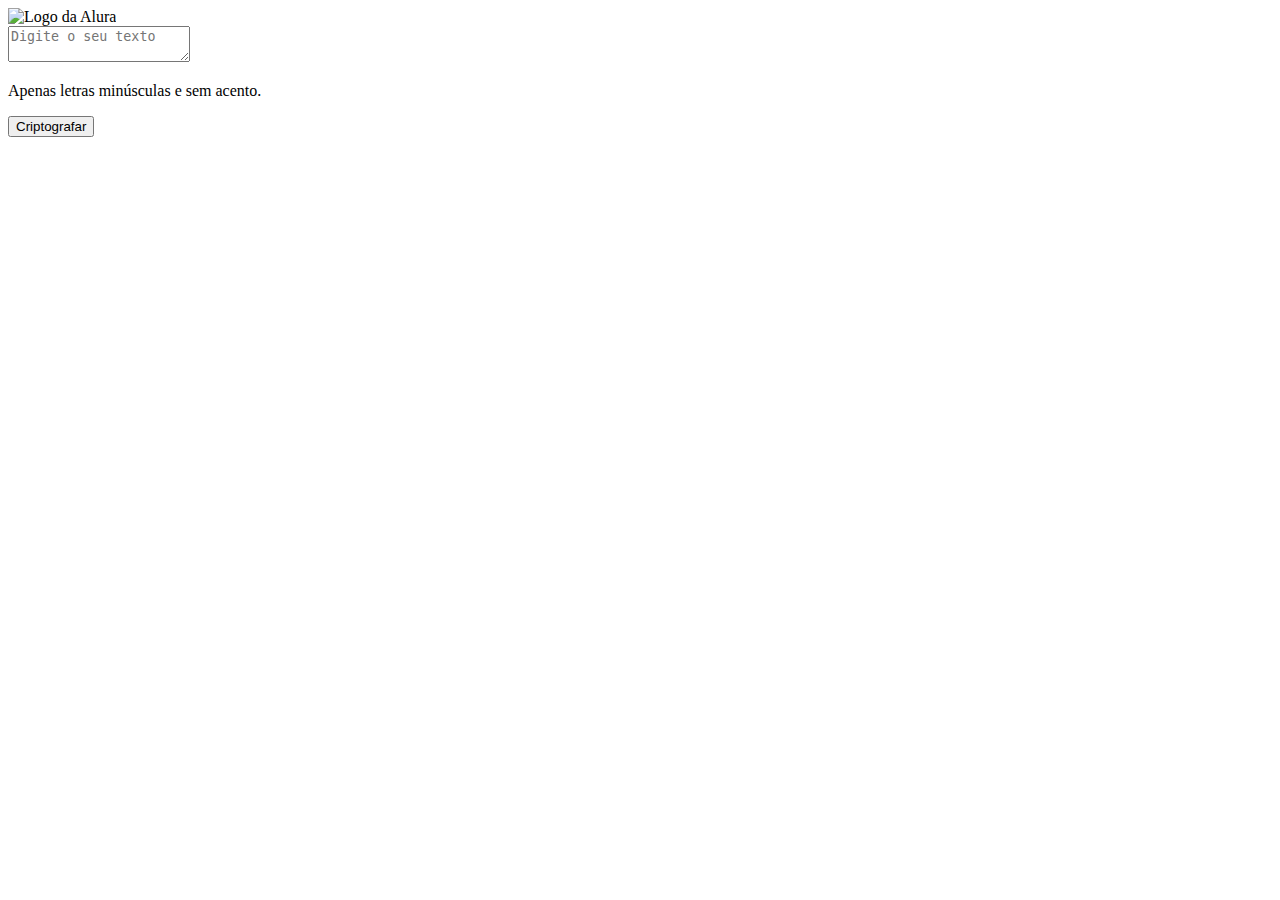
==== index.html @ ea7c7d71 "Preparando Html" ====
<!DOCTYPE html>
<html lang="pt-br">
<head>
    <meta charset="UTF-8">
    <meta name="viewport" content="width=device-width, initial-scale=1.0">
    <title>Decodificador de texto</title>
</head>
<body>
    <header>
        <img src="" alt="Logo da Alura">
    </header>
   <main class="main__container">
    <section class="section__main">
        <textarea class="section_main_input" placeholder="Digite o seu texto"></textarea>
        <div class="section_main_alert">
            <p id="errorMessage">Apenas letras minúsculas e sem acento.</p>
        </div>
        <div class="section_main_buttons">
            <input type="button" class="btn_criptografar" value="Criptografar">
            <iinput  type="button" class="btn_descriptografar" value="Descriptografar"></iinput>
        </div>
    </section>
    <section class="section_result">
        <div class="section_result_card" style="display: none;">
            <textarea class="section_result_output"></textarea>
            <input type="button" class="btn_copy" value="Coiar">
        </div>
    </section>
   </main>
</body>
</html>
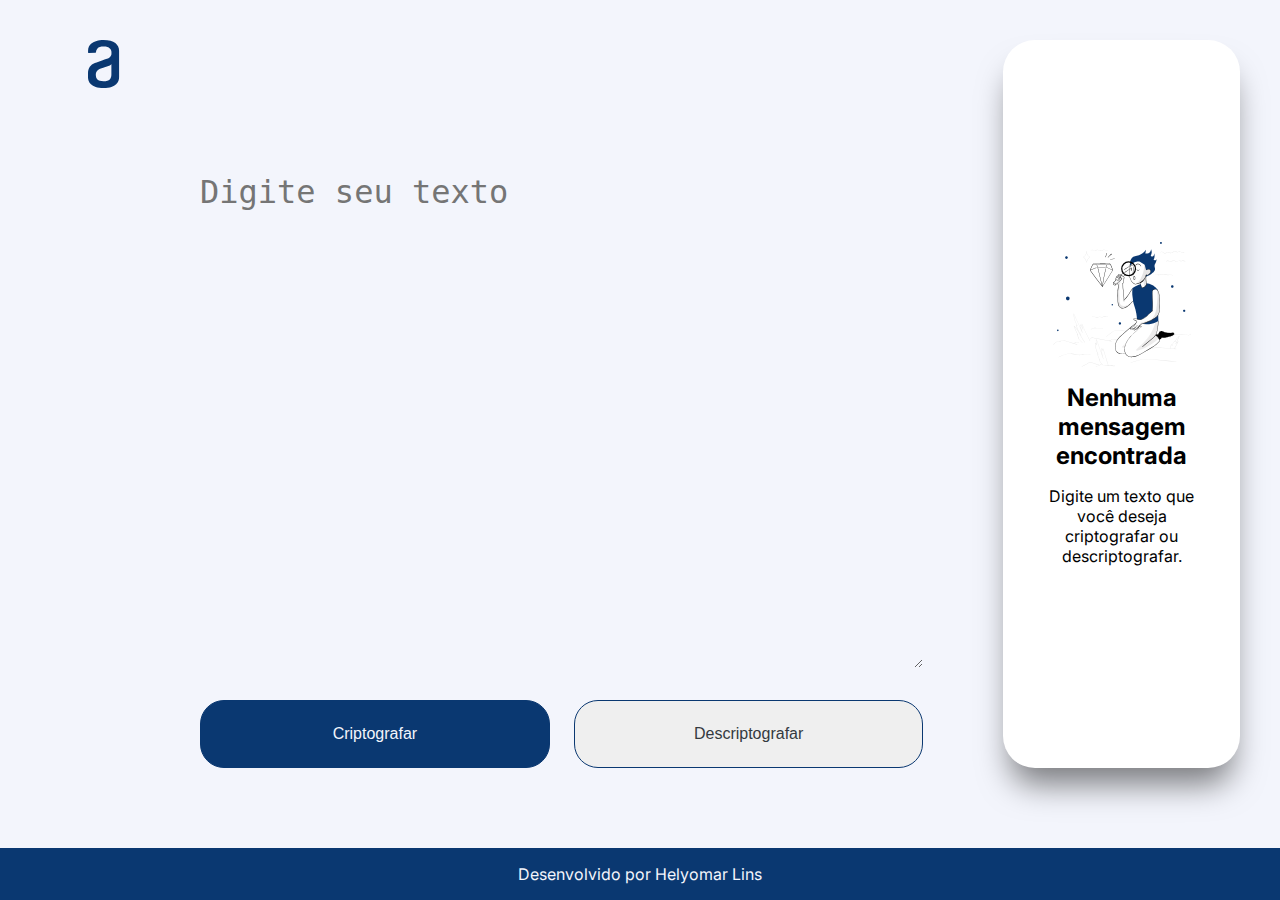
==== commit 2f39a903: "Adicionando css e Java script" ====
--- a/index.html
+++ b/index.html
@@ -2,30 +2,41 @@
 <html lang="pt-br">
 <head>
     <meta charset="UTF-8">
+    <meta http-equiv="X-UA-Compatible" content="ie=edge">
     <meta name="viewport" content="width=device-width, initial-scale=1.0">
     <title>Decodificador de texto</title>
+    <link rel="stylesheet" href="./assets/css/style.css">
 </head>
 <body>
-    <header>
-        <img src="" alt="Logo da Alura">
+    <header class="page-header">
+        <svg width="32" height="48" viewBox="0 0 32 48" fill="none" xmlns="http://www.w3.org/2000/svg">
+            <path fill-rule="evenodd" clip-rule="evenodd" d="M23.3958 23.6529C23.3524 23.9311 23.2466 24.1959 23.0863 24.4275C22.926 24.659 22.7154 24.8512 22.4703 24.9898C21.9766 25.3086 21.5447 25.468 21.1077 25.6274C20.177 25.9488 19.1974 26.2702 18.1613 26.643C17.0687 27.0157 16.0891 27.3885 15.215 27.6585C14.1249 28.0313 13.0888 28.3526 12.1041 28.7254C11.3633 29.0425 10.6674 29.4556 10.0345 29.9544C9.44584 30.4877 8.93212 31.0983 8.50734 31.7695C8.07027 32.515 7.79518 33.4766 7.79518 34.5975C7.79518 36.842 8.34022 38.5491 9.43289 39.6161C10.523 40.7396 12.5438 41.2718 15.5389 41.2718C18.5933 41.2718 20.6655 40.6856 21.7607 39.5107C22.8482 38.3357 23.3932 36.6826 23.3932 34.5487V23.6529H23.3958ZM15.5415 0C20.8891 0 24.815 1.01553 27.3217 3.09802C29.831 5.12908 31.0856 7.74119 31.0856 10.8366V37.2148C31.0856 38.2817 30.8696 39.4567 30.4891 40.737C30.1035 42.0225 29.3425 43.1949 28.1418 44.2592C26.9977 45.3313 25.4166 46.2389 23.3984 46.933C21.3802 47.6272 18.7629 48 15.5441 48C12.3304 48 9.70798 47.6272 7.69234 46.933C5.6767 46.2389 4.09298 45.3313 2.9489 44.2592C1.8846 43.3001 1.07834 42.089 0.604178 40.737C0.218532 39.4592 0 38.2843 0 37.2174V33.001C0 30.7565 0.599036 28.674 1.79968 26.8563C3.00032 24.9898 4.68945 23.7095 6.8722 22.9073C7.96229 22.5345 9.21693 22.1618 10.6335 21.681C12.0527 21.1976 13.3588 20.7169 14.6699 20.2927C15.9811 19.8633 17.1252 19.434 18.1048 19.0586C18.6959 18.8221 19.2963 18.6094 19.9044 18.421L20.8866 17.9402C21.2722 17.7268 21.6501 17.4055 22.0332 16.9787C22.4137 16.5545 22.7402 16.0737 23.0153 15.5389C23.306 14.9599 23.4557 14.3203 23.4524 13.6724V11.9627C23.4564 11.3361 23.3249 10.716 23.0667 10.145C22.8508 9.5023 22.4137 8.91612 21.8147 8.38393C21.2156 7.84917 20.3955 7.42239 19.416 7.09845C18.4338 6.78222 17.1278 6.62025 15.6521 6.62025C12.5977 6.62025 10.5795 7.21157 9.48945 8.43535C8.5639 9.50488 8.01885 10.8392 7.91087 12.3329C7.91087 12.6543 7.63835 12.8677 7.30927 12.8677L0.658168 12.9757C0.500177 12.9764 0.348309 12.9146 0.235632 12.8039C0.122956 12.6931 0.0585941 12.5423 0.0565613 12.3844V10.8418C0.0565613 9.3429 0.331655 7.95458 0.930691 6.62025C1.5323 5.28334 2.46042 4.16497 3.71248 3.20086C4.96711 2.24189 6.60482 1.44231 8.56647 0.907552C10.4767 0.26481 12.8214 0 15.5467 0H15.5415Z" fill="#0A3871"/>
+            </svg>
     </header>
-   <main class="main__container">
-    <section class="section__main">
-        <textarea class="section_main_input" placeholder="Digite o seu texto"></textarea>
-        <div class="section_main_alert">
-            <p id="errorMessage">Apenas letras minúsculas e sem acento.</p>
-        </div>
-        <div class="section_main_buttons">
-            <input type="button" class="btn_criptografar" value="Criptografar">
-            <iinput  type="button" class="btn_descriptografar" value="Descriptografar"></iinput>
-        </div>
-    </section>
-    <section class="section_result">
-        <div class="section_result_card" style="display: none;">
-            <textarea class="section_result_output"></textarea>
-            <input type="button" class="btn_copy" value="Coiar">
-        </div>
-    </section>
-   </main>
+    <main class="main-container">
+        <section class="section-main">
+            <textarea class="section-main-input" placeholder="Digite seu texto"></textarea>
+           
+            <div class="section-main-buttons">
+                <input class="btn-criptografar" type="button" value="Criptografar">
+                <input class="btn-descriptografar" type="button" value="Descriptografar">
+            </div>
+        </section>
+        <section class="section-result">
+            <div class="section-result-card" style="display: none;">
+                <textarea class="section-result-output" disabled></textarea>
+                <input class="btn-copy" type="button" value="Copiar">
+            </div>
+            <div class="section-result-start">
+                <img src="./assets/image/procurando-msg.svg" alt="Uma pessoa com lupa" width="80%">
+                <h2>Nenhuma mensagem encontrada</h2>
+                <p>Digite um texto que você deseja criptografar ou descriptografar.</p>
+            </div>
+        </section>
+    </main>
+    <footer class="page-footer">
+    <p>Desenvolvido por <a href="https://github.com/HelyomarLins" target="_blank">Helyomar Lins</a></p>
+    </footer>
 </body>
+<script src="./assets/js/scripts.js"></script>
 </html>--- a/assets/css/style.css
+++ b/assets/css/style.css
@@ -0,0 +1,226 @@
+@import url('https://fonts.googleapis.com/css2?family=Inter:wght@300;400;600;700&display=swap');
+
+/* Definição de cores e fontes */
+:root {
+  --main-color: #F3F5Fc;
+  --secondary-color: #FFFFFF;
+  --tertiary-color: #0A3871;
+  --quaternary-color: #D8DFE8;
+  --title-color: #343A40;
+  --text-color: #495057;
+
+  --main-font: "Inter", sans-serif;
+}
+
+/* Reset de margens e paddings */
+* {
+  margin: 0;
+  padding: 0;
+  outline: none;
+  box-sizing: border-box;
+}
+
+/* Configurações gerais do corpo da página*/
+body {
+  display: grid;
+  grid-template-areas:
+    "header main"
+    "footer footer";
+  grid-template-columns: 7.5rem auto;
+  grid-template-rows: auto max-content;
+  width: 100%;
+  height: 100vh;
+  gap: 2.5rem;
+  background-color: var(--main-color);
+  font-family: var(--main-font);
+}
+
+/* Configurações para todas as textareas*/
+textarea {
+  background: transparent;
+  width: 100%;
+  height: 100%;
+  border: none;
+}
+
+/* Configurações para todos os botões*/
+input[type="button"] {
+    width: 100%;
+    padding: 1.5rem;
+    border-radius: 1.5rem;
+    border: 1px solid var(--tertiary-color);
+    font-size: 1rem;
+    cursor: pointer;
+    color: var(--title-color);
+}
+
+/* Configurações do cabeçalho da página*/ 
+.page-header,
+.main-container {
+    padding: 2.5rem;
+}
+
+/* Configurações do cabeçalho da página*/ 
+.page-header {
+    grid-area: header;
+    display: flex;
+    flex-direction: column;
+    align-items: center;
+    margin-left: 4rem;
+}
+
+/* Configurações da imagem do cabeçalho*/  
+.page-header img {
+    width: 2rem;
+}
+
+/* Configurações do container principal*/  
+.main-container {
+    grid-area: main;
+    display: flex;
+    flex-direction: row;
+    gap: 5rem;
+    height: 100%;
+}
+
+/* Configurações da seção principal*/  
+.section-main {
+    width: 100%;
+    display: flex;
+    flex-direction: column;
+    gap: 2rem;
+}
+
+/* Configurações da textarea da seção principal*/  
+.section-main textarea {
+    margin-top: 8rem;
+    height: 100%;
+    font-size: 2rem;
+    color: var(--tertiary-color);
+    line-height: 150%;
+}
+
+/* Configurações dos botões da seção principal*/  
+.section-main-buttons {
+    display: flex;
+    align-items: center;
+    justify-content: space-between;
+    gap: 1.5rem;
+}
+
+/* Configurações do primeiro botão da seção principal*/  
+.section-main-buttons input[type="button"]:first-child {
+  color: var(--main-color);
+  background-color: var(--tertiary-color);
+}
+
+/* Configurações da seção de resultados*/  
+.section-result {
+  display: flex;
+  align-items: center;
+  justify-content: center;
+  height: 100%;
+  width: 30%;
+  padding: 2rem;
+  border-radius: 2rem;
+  background: var(--secondary-color);
+  box-shadow: 0rem 1.5rem 2rem -0.5rem rgba(0, 0, 0, 0.5);
+}
+
+/* Configurações do alerta da seção principal*/  
+.section-main-alert {
+  display: flex;
+  align-items: center;
+  gap: 0.5rem;
+}
+
+/* Configurações do parágrafo do alerta da seção principal*/  
+.section-main-alert p {
+    font-size: 0.75rem;
+  line-height: 1rem;
+  color: var(--text-color);
+}
+
+/* Configurações da seção de resultados*/  
+.section-result-start,
+.section-result-card {
+    display: flex;
+  flex-direction: column;
+  align-items: center;
+  text-align: center;
+  gap: 1rem;
+}
+
+/* Configurações do card de resultados*/  
+.section-result-card {
+    width: 100%;
+    height: 100%;
+}
+
+/* Configurações da textarea do card de resultados*/  
+.section-result-card textarea {
+    font-size: 1.5rem;
+  color: var(--text-color);
+  line-height: 150%;
+}
+
+/* Configurações do rodapé da página */ 
+.page-footer {
+  grid-area: footer;
+  width: 100%;
+  height: max-content;
+  padding: 1rem;
+  color: var(--main-color);
+  background-color: var(--tertiary-color);
+  text-align: center;
+  font-family: var(--secondary-font);
+  font-size: 1rem;
+  font-weight: 400;
+}
+
+/* Configurações do link do rodapé */ 
+.page-footer a {
+    text-decoration: none;
+    color: var(--main-color);
+}
+
+/* Configurações de responsividade para telas menores */ 
+@media only screen and (max-width: 992px) {
+    body {
+    grid-template-areas: "header" "main" "footer";
+    grid-template-rows: max-content auto max-content;
+    grid-template-columns: auto;
+}
+
+  .page-header {
+    align-items: flex-start;
+    padding: 1rem 0.5rem 0 1rem;
+    margin-left: 0;
+  }
+
+  .main-container {
+    flex-direction: column;
+    padding: 1rem;
+    gap: 2rem;
+  }
+  .section-main {
+    gap: 1rem;
+  }
+
+  .section-main textarea {
+    margin-top: 2.5rem;
+    min-height: 15rem;
+    height: 100%;
+  }
+
+  .section-main-buttons {
+    flex-direction: column;
+  }
+  
+  .section-result {
+      width: 100%;
+  }
+  .section-result-start img {
+      display: none;
+    }
+}
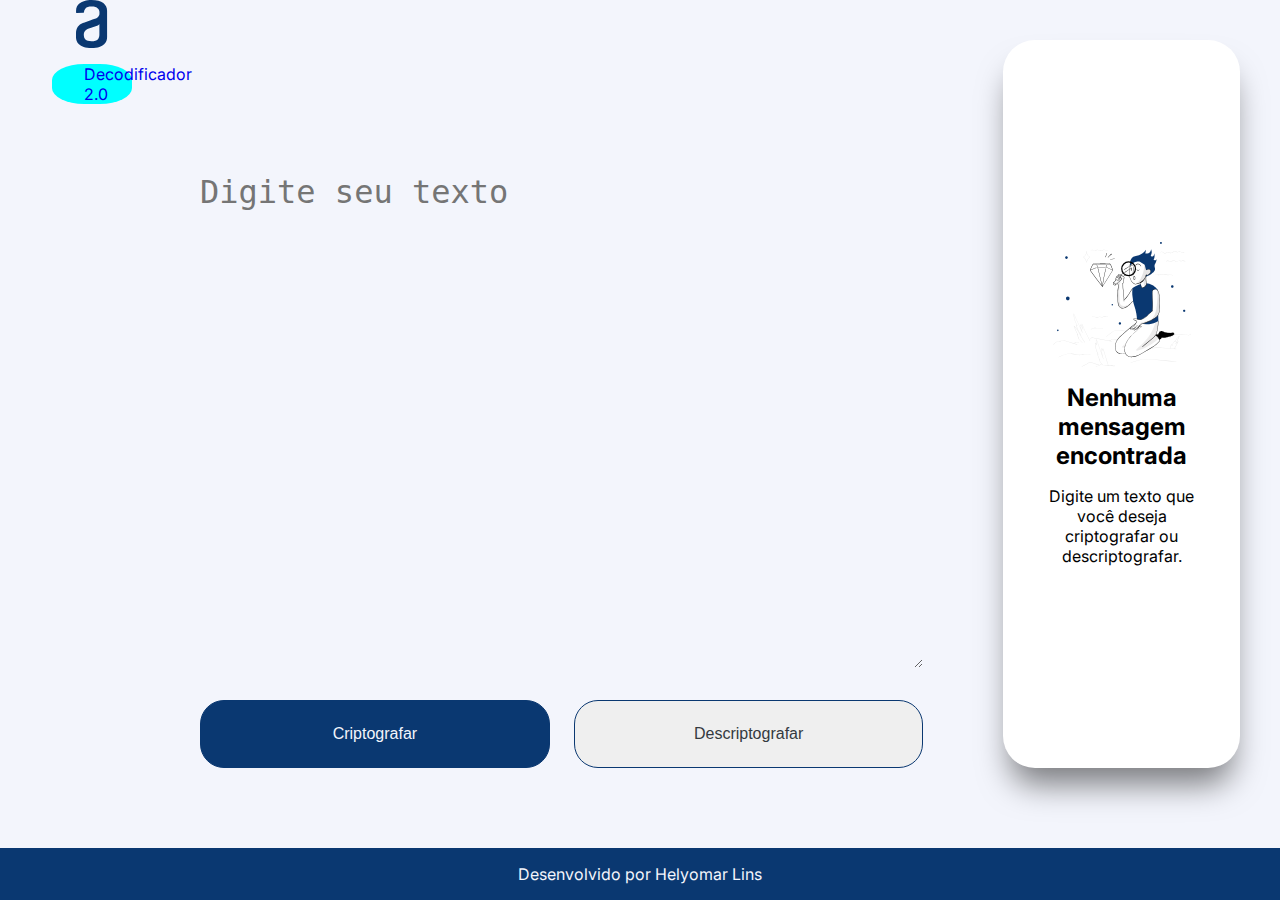
==== commit b2218d81: "Trabalho concluido" ====
--- a/index.html
+++ b/index.html
@@ -11,7 +11,8 @@
     <header class="page-header">
         <svg width="32" height="48" viewBox="0 0 32 48" fill="none" xmlns="http://www.w3.org/2000/svg">
             <path fill-rule="evenodd" clip-rule="evenodd" d="M23.3958 23.6529C23.3524 23.9311 23.2466 24.1959 23.0863 24.4275C22.926 24.659 22.7154 24.8512 22.4703 24.9898C21.9766 25.3086 21.5447 25.468 21.1077 25.6274C20.177 25.9488 19.1974 26.2702 18.1613 26.643C17.0687 27.0157 16.0891 27.3885 15.215 27.6585C14.1249 28.0313 13.0888 28.3526 12.1041 28.7254C11.3633 29.0425 10.6674 29.4556 10.0345 29.9544C9.44584 30.4877 8.93212 31.0983 8.50734 31.7695C8.07027 32.515 7.79518 33.4766 7.79518 34.5975C7.79518 36.842 8.34022 38.5491 9.43289 39.6161C10.523 40.7396 12.5438 41.2718 15.5389 41.2718C18.5933 41.2718 20.6655 40.6856 21.7607 39.5107C22.8482 38.3357 23.3932 36.6826 23.3932 34.5487V23.6529H23.3958ZM15.5415 0C20.8891 0 24.815 1.01553 27.3217 3.09802C29.831 5.12908 31.0856 7.74119 31.0856 10.8366V37.2148C31.0856 38.2817 30.8696 39.4567 30.4891 40.737C30.1035 42.0225 29.3425 43.1949 28.1418 44.2592C26.9977 45.3313 25.4166 46.2389 23.3984 46.933C21.3802 47.6272 18.7629 48 15.5441 48C12.3304 48 9.70798 47.6272 7.69234 46.933C5.6767 46.2389 4.09298 45.3313 2.9489 44.2592C1.8846 43.3001 1.07834 42.089 0.604178 40.737C0.218532 39.4592 0 38.2843 0 37.2174V33.001C0 30.7565 0.599036 28.674 1.79968 26.8563C3.00032 24.9898 4.68945 23.7095 6.8722 22.9073C7.96229 22.5345 9.21693 22.1618 10.6335 21.681C12.0527 21.1976 13.3588 20.7169 14.6699 20.2927C15.9811 19.8633 17.1252 19.434 18.1048 19.0586C18.6959 18.8221 19.2963 18.6094 19.9044 18.421L20.8866 17.9402C21.2722 17.7268 21.6501 17.4055 22.0332 16.9787C22.4137 16.5545 22.7402 16.0737 23.0153 15.5389C23.306 14.9599 23.4557 14.3203 23.4524 13.6724V11.9627C23.4564 11.3361 23.3249 10.716 23.0667 10.145C22.8508 9.5023 22.4137 8.91612 21.8147 8.38393C21.2156 7.84917 20.3955 7.42239 19.416 7.09845C18.4338 6.78222 17.1278 6.62025 15.6521 6.62025C12.5977 6.62025 10.5795 7.21157 9.48945 8.43535C8.5639 9.50488 8.01885 10.8392 7.91087 12.3329C7.91087 12.6543 7.63835 12.8677 7.30927 12.8677L0.658168 12.9757C0.500177 12.9764 0.348309 12.9146 0.235632 12.8039C0.122956 12.6931 0.0585941 12.5423 0.0565613 12.3844V10.8418C0.0565613 9.3429 0.331655 7.95458 0.930691 6.62025C1.5323 5.28334 2.46042 4.16497 3.71248 3.20086C4.96711 2.24189 6.60482 1.44231 8.56647 0.907552C10.4767 0.26481 12.8214 0 15.5467 0H15.5415Z" fill="#0A3871"/>
-            </svg>
+        </svg>
+        <a href="index2.0.html">Decodificador 2.0</a>
     </header>
     <main class="main-container">
         <section class="section-main">
--- a/assets/css/style.css
+++ b/assets/css/style.css
@@ -55,8 +55,18 @@
 }
 
 /* Configurações do cabeçalho da página*/ 
-.page-header,
-.main-container {
+.page-header a{
+  text-decoration: none;
+  margin-top: 1rem;
+  width: 5rem;
+  padding-inline-start: 2rem;
+  background-color: aqua;
+  border-radius: 40%;
+  
+
+}
+.main-container,
+.pageheader {
     padding: 2.5rem;
 }
 
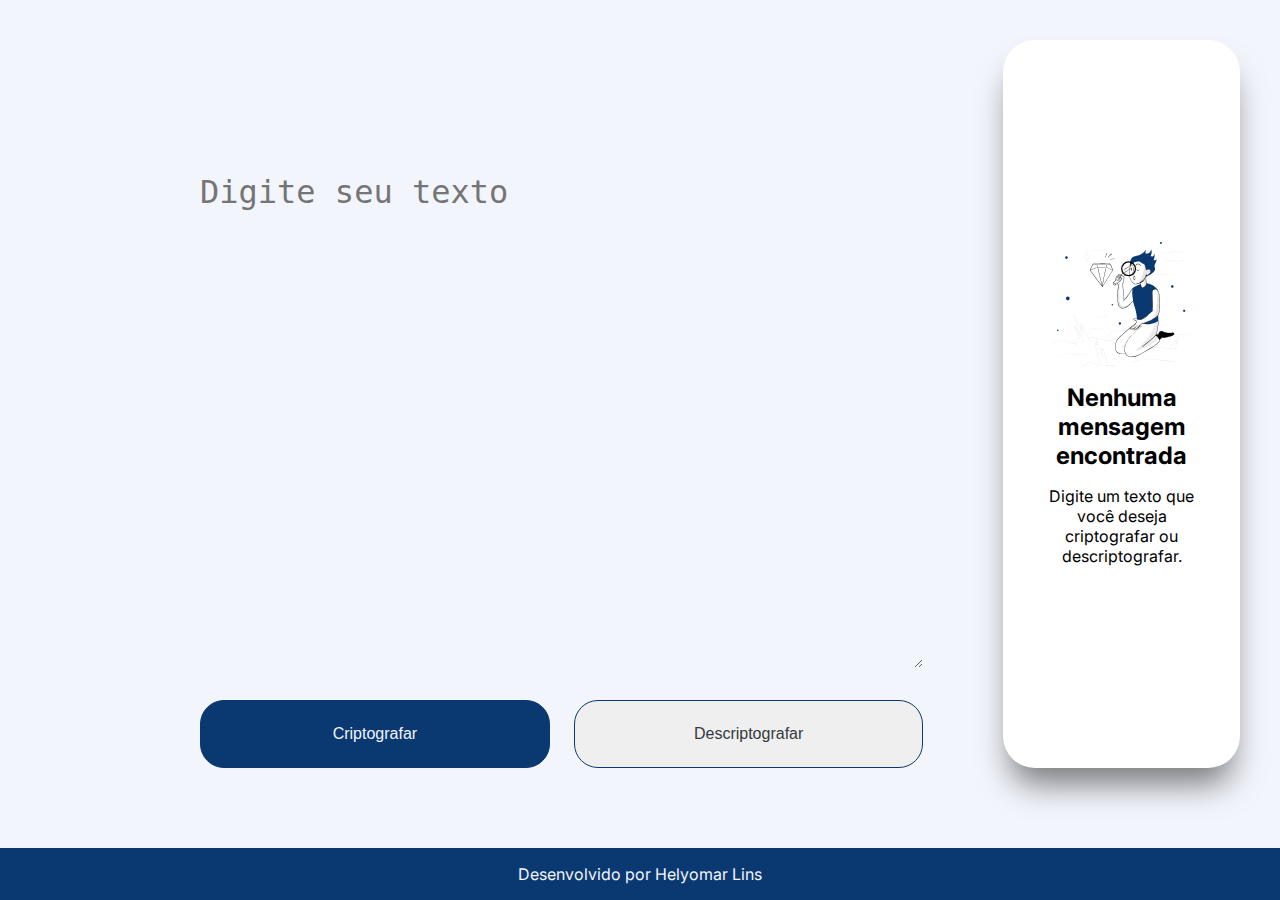
==== commit 8c2257f1: "Corrigindo códigos" ====
--- a/index.html
+++ b/index.html
@@ -9,20 +9,18 @@
 </head>
 <body>
     <header class="page-header">
-        <svg width="32" height="48" viewBox="0 0 32 48" fill="none" xmlns="http://www.w3.org/2000/svg">
-            <path fill-rule="evenodd" clip-rule="evenodd" d="M23.3958 23.6529C23.3524 23.9311 23.2466 24.1959 23.0863 24.4275C22.926 24.659 22.7154 24.8512 22.4703 24.9898C21.9766 25.3086 21.5447 25.468 21.1077 25.6274C20.177 25.9488 19.1974 26.2702 18.1613 26.643C17.0687 27.0157 16.0891 27.3885 15.215 27.6585C14.1249 28.0313 13.0888 28.3526 12.1041 28.7254C11.3633 29.0425 10.6674 29.4556 10.0345 29.9544C9.44584 30.4877 8.93212 31.0983 8.50734 31.7695C8.07027 32.515 7.79518 33.4766 7.79518 34.5975C7.79518 36.842 8.34022 38.5491 9.43289 39.6161C10.523 40.7396 12.5438 41.2718 15.5389 41.2718C18.5933 41.2718 20.6655 40.6856 21.7607 39.5107C22.8482 38.3357 23.3932 36.6826 23.3932 34.5487V23.6529H23.3958ZM15.5415 0C20.8891 0 24.815 1.01553 27.3217 3.09802C29.831 5.12908 31.0856 7.74119 31.0856 10.8366V37.2148C31.0856 38.2817 30.8696 39.4567 30.4891 40.737C30.1035 42.0225 29.3425 43.1949 28.1418 44.2592C26.9977 45.3313 25.4166 46.2389 23.3984 46.933C21.3802 47.6272 18.7629 48 15.5441 48C12.3304 48 9.70798 47.6272 7.69234 46.933C5.6767 46.2389 4.09298 45.3313 2.9489 44.2592C1.8846 43.3001 1.07834 42.089 0.604178 40.737C0.218532 39.4592 0 38.2843 0 37.2174V33.001C0 30.7565 0.599036 28.674 1.79968 26.8563C3.00032 24.9898 4.68945 23.7095 6.8722 22.9073C7.96229 22.5345 9.21693 22.1618 10.6335 21.681C12.0527 21.1976 13.3588 20.7169 14.6699 20.2927C15.9811 19.8633 17.1252 19.434 18.1048 19.0586C18.6959 18.8221 19.2963 18.6094 19.9044 18.421L20.8866 17.9402C21.2722 17.7268 21.6501 17.4055 22.0332 16.9787C22.4137 16.5545 22.7402 16.0737 23.0153 15.5389C23.306 14.9599 23.4557 14.3203 23.4524 13.6724V11.9627C23.4564 11.3361 23.3249 10.716 23.0667 10.145C22.8508 9.5023 22.4137 8.91612 21.8147 8.38393C21.2156 7.84917 20.3955 7.42239 19.416 7.09845C18.4338 6.78222 17.1278 6.62025 15.6521 6.62025C12.5977 6.62025 10.5795 7.21157 9.48945 8.43535C8.5639 9.50488 8.01885 10.8392 7.91087 12.3329C7.91087 12.6543 7.63835 12.8677 7.30927 12.8677L0.658168 12.9757C0.500177 12.9764 0.348309 12.9146 0.235632 12.8039C0.122956 12.6931 0.0585941 12.5423 0.0565613 12.3844V10.8418C0.0565613 9.3429 0.331655 7.95458 0.930691 6.62025C1.5323 5.28334 2.46042 4.16497 3.71248 3.20086C4.96711 2.24189 6.60482 1.44231 8.56647 0.907552C10.4767 0.26481 12.8214 0 15.5467 0H15.5415Z" fill="#0A3871"/>
-        </svg>
-        <a href="index2.0.html">Decodificador 2.0</a>
+        <img src="#" alt="">
     </header>
     <main class="main-container">
         <section class="section-main">
             <textarea class="section-main-input" placeholder="Digite seu texto"></textarea>
-           
+            <p class="validation-message" style="display:none;" id="errorMessage"><img src="./assets/image/fexcla.png" alt="Alerta"> Digite apenas letras minúsculas e sem acentos.</p>
             <div class="section-main-buttons">
-                <input class="btn-criptografar" type="button" value="Criptografar">
+                <input class="btn-criptografar" type="button" onclick="validateText()" value="Criptografar">
                 <input class="btn-descriptografar" type="button" value="Descriptografar">
             </div>
         </section>
+        
         <section class="section-result">
             <div class="section-result-card" style="display: none;">
                 <textarea class="section-result-output" disabled></textarea>
--- a/assets/css/style.css
+++ b/assets/css/style.css
@@ -154,7 +154,7 @@
 /* Configurações da seção de resultados*/  
 .section-result-start,
 .section-result-card {
-    display: flex;
+  display: flex;
   flex-direction: column;
   align-items: center;
   text-align: center;
@@ -169,7 +169,7 @@
 
 /* Configurações da textarea do card de resultados*/  
 .section-result-card textarea {
-    font-size: 1.5rem;
+  font-size: 1.5rem;
   color: var(--text-color);
   line-height: 150%;
 }
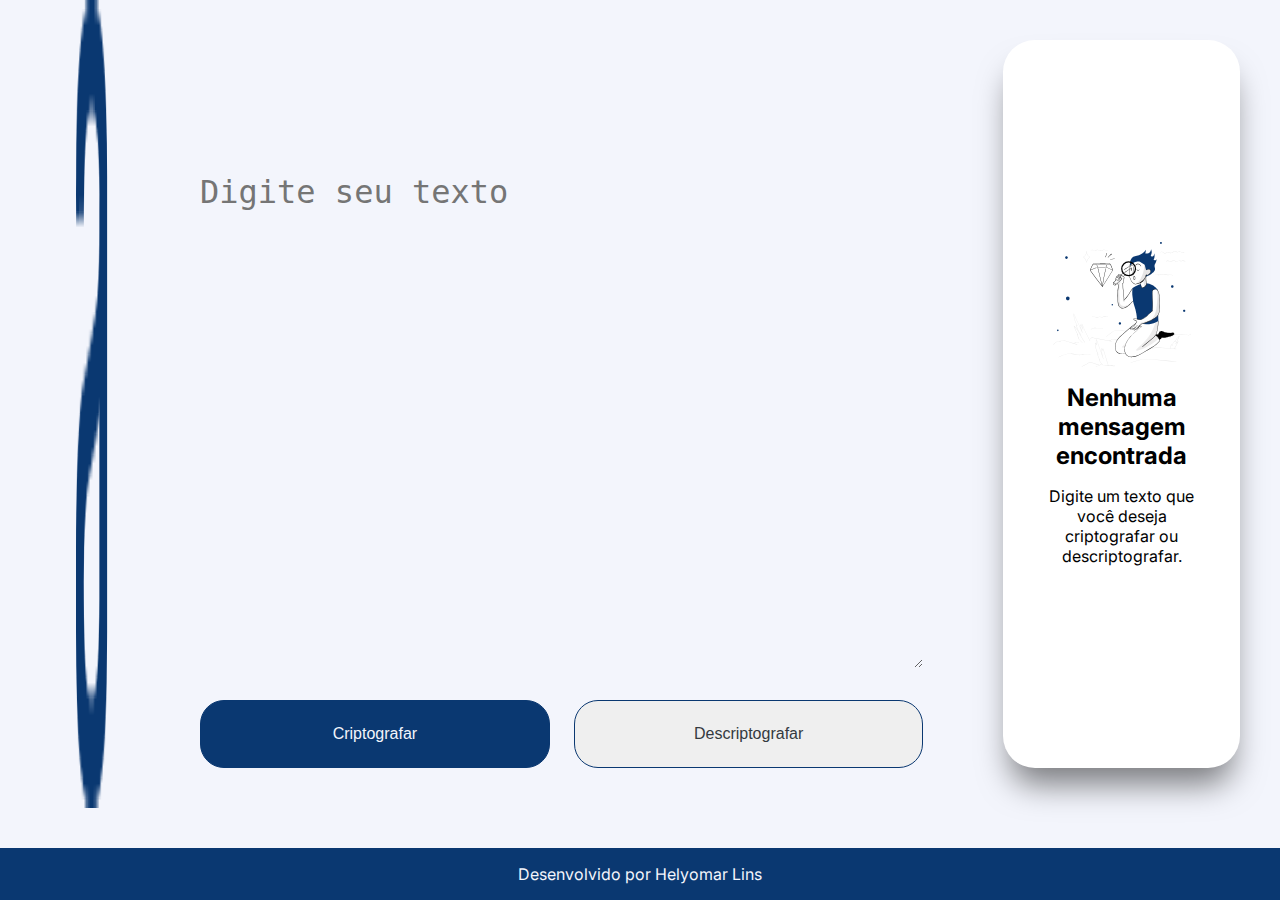
==== commit 2c7ae79a: "Finalizando css" ====
--- a/index.html
+++ b/index.html
@@ -9,12 +9,15 @@
 </head>
 <body>
     <header class="page-header">
-        <img src="#" alt="">
+        <img src="./assets/image/Logo.png" alt="Logo Alura">
     </header>
     <main class="main-container">
         <section class="section-main">
             <textarea class="section-main-input" placeholder="Digite seu texto"></textarea>
-            <p class="validation-message" style="display:none;" id="errorMessage"><img src="./assets/image/fexcla.png" alt="Alerta"> Digite apenas letras minúsculas e sem acentos.</p>
+            <p class="section-main-alert" id="errorMessage" style="display: none;">
+                <img src="./assets/image/fexcla.png" alt="Alerta">
+                 Digite apenas letras minúsculas<br> e sem acentos.
+            </p>
             <div class="section-main-buttons">
                 <input class="btn-criptografar" type="button" onclick="validateText()" value="Criptografar">
                 <input class="btn-descriptografar" type="button" value="Descriptografar">
--- a/assets/css/style.css
+++ b/assets/css/style.css
@@ -74,14 +74,14 @@
 .page-header {
     grid-area: header;
     display: flex;
-    flex-direction: column;
-    align-items: center;
+    flex-wrap: wrap;
+    justify-content: center;
     margin-left: 4rem;
 }
 
 /* Configurações da imagem do cabeçalho*/  
 .page-header img {
-    width: 2rem;
+    width: 10rem;
 }
 
 /* Configurações do container principal*/  
@@ -142,13 +142,8 @@
   display: flex;
   align-items: center;
   gap: 0.5rem;
-}
-
-/* Configurações do parágrafo do alerta da seção principal*/  
-.section-main-alert p {
-    font-size: 0.75rem;
+  font-size: 1.5rem;
   line-height: 1rem;
-  color: var(--text-color);
 }
 
 /* Configurações da seção de resultados*/  
@@ -201,22 +196,24 @@
     grid-template-rows: max-content auto max-content;
     grid-template-columns: auto;
 }
-
   .page-header {
     align-items: flex-start;
     padding: 1rem 0.5rem 0 1rem;
     margin-left: 0;
   }
-
   .main-container {
     flex-direction: column;
     padding: 1rem;
     gap: 2rem;
   }
   .section-main {
-    gap: 1rem;
-  }
-
+    gap: 2rem;
+  }
+    .section-main-alert{
+      margin: 0 auto;
+      align-items: center;
+      font-size: 1.2rem;
+    }
   .section-main textarea {
     margin-top: 2.5rem;
     min-height: 15rem;
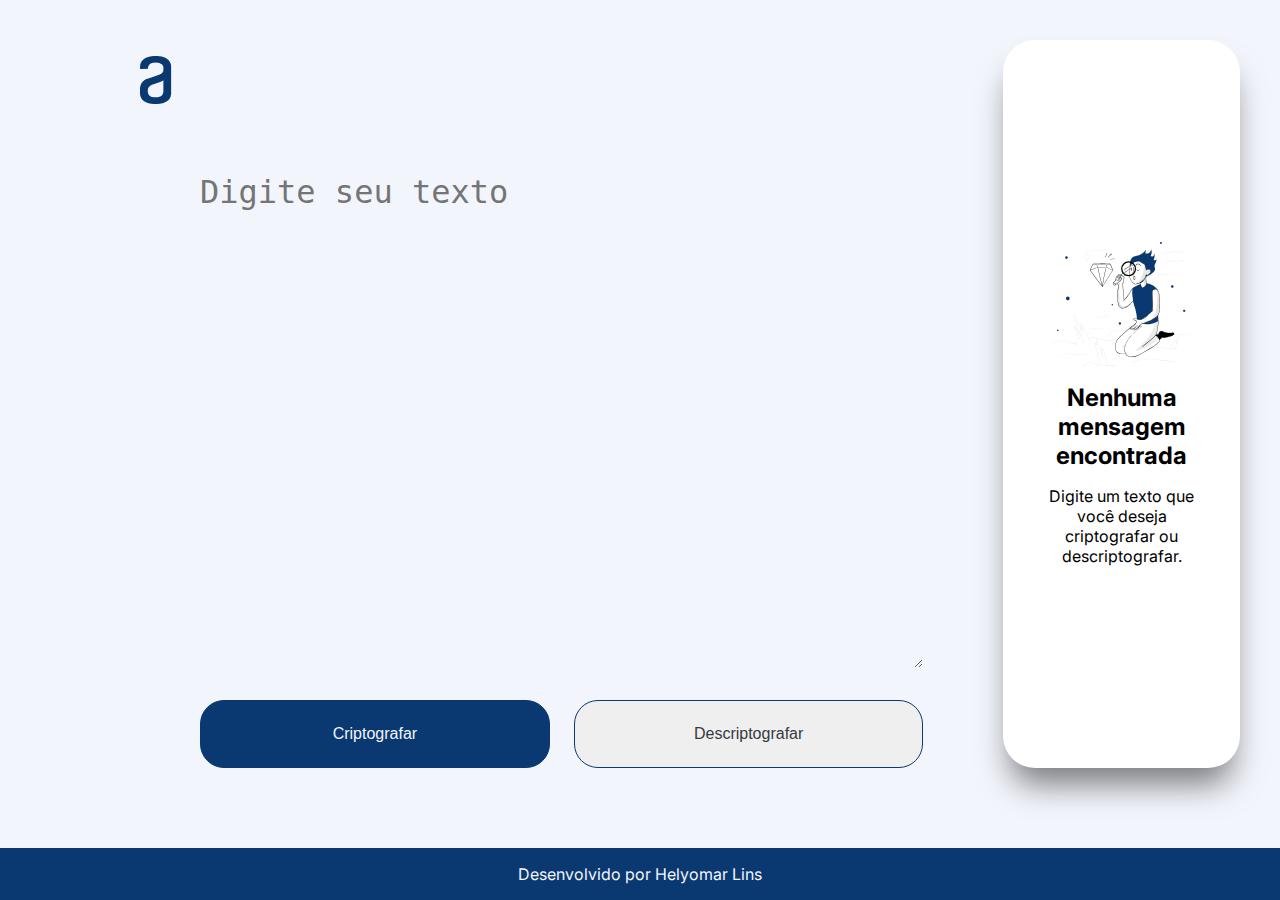
==== commit 615b42ea: "f" ====
--- a/index.html
+++ b/index.html
@@ -9,7 +9,7 @@
 </head>
 <body>
     <header class="page-header">
-        <img src="./assets/image/Logo.png" alt="Logo Alura">
+        <a href="/"><img src="./assets/image/Logo.png" alt="Logo Alura>"></a>
     </header>
     <main class="main-container">
         <section class="section-main">
--- a/assets/css/style.css
+++ b/assets/css/style.css
@@ -60,13 +60,9 @@
   margin-top: 1rem;
   width: 5rem;
   padding-inline-start: 2rem;
-  background-color: aqua;
-  border-radius: 40%;
-  
-
 }
 .main-container,
-.pageheader {
+.page-header {
     padding: 2.5rem;
 }
 
@@ -77,11 +73,6 @@
     flex-wrap: wrap;
     justify-content: center;
     margin-left: 4rem;
-}
-
-/* Configurações da imagem do cabeçalho*/  
-.page-header img {
-    width: 10rem;
 }
 
 /* Configurações do container principal*/  
